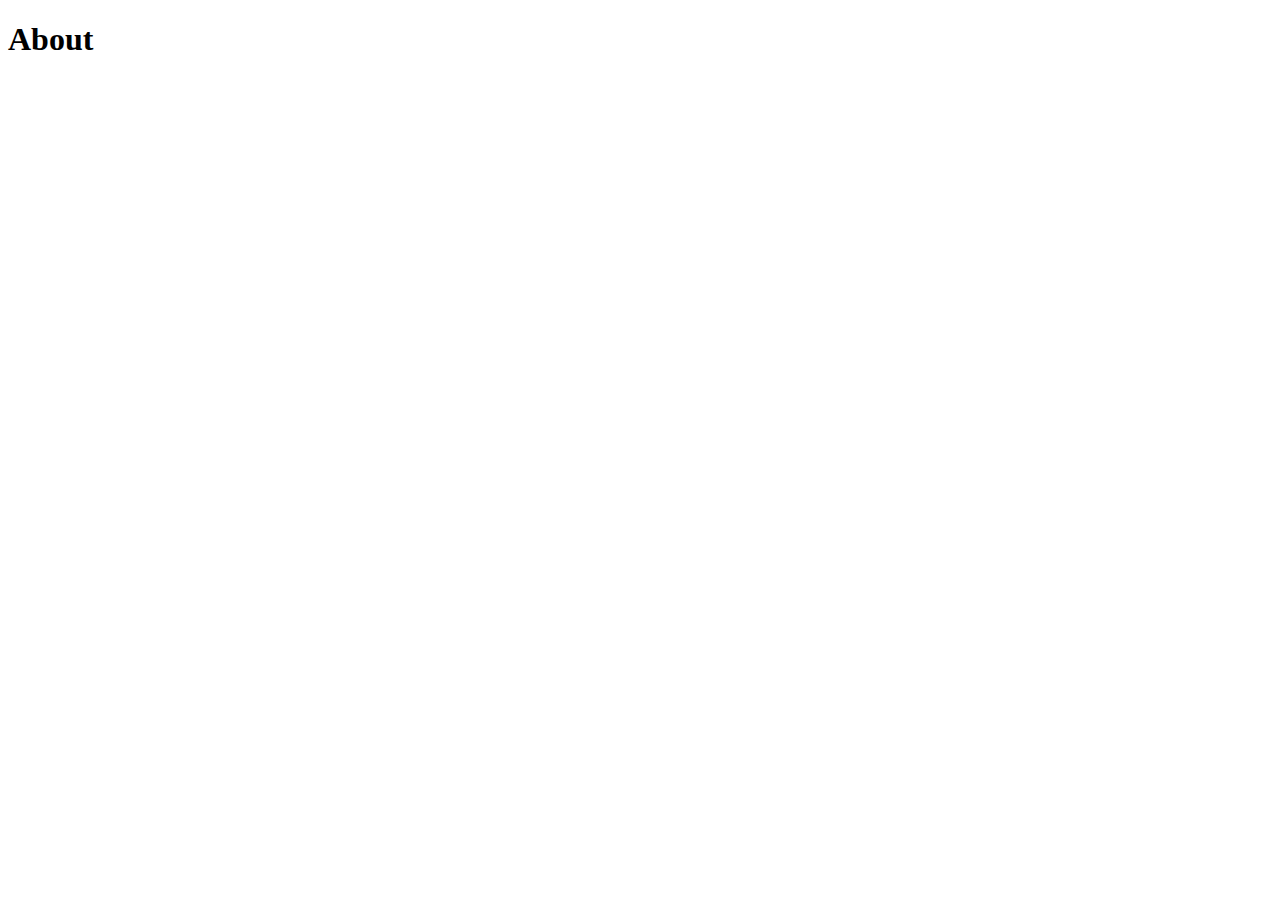
==== about.html @ 6e99d875 "Creación de estructura del reto más estilos" ====
<!DOCTYPE html>
<html lang="en">
<head>
    <meta charset="UTF-8">
    <meta name="viewport" content="width=device-width, initial-scale=1.0">
    <title>Document</title>
</head>
<body>
    <h1>About</h1>
</body>
</html>
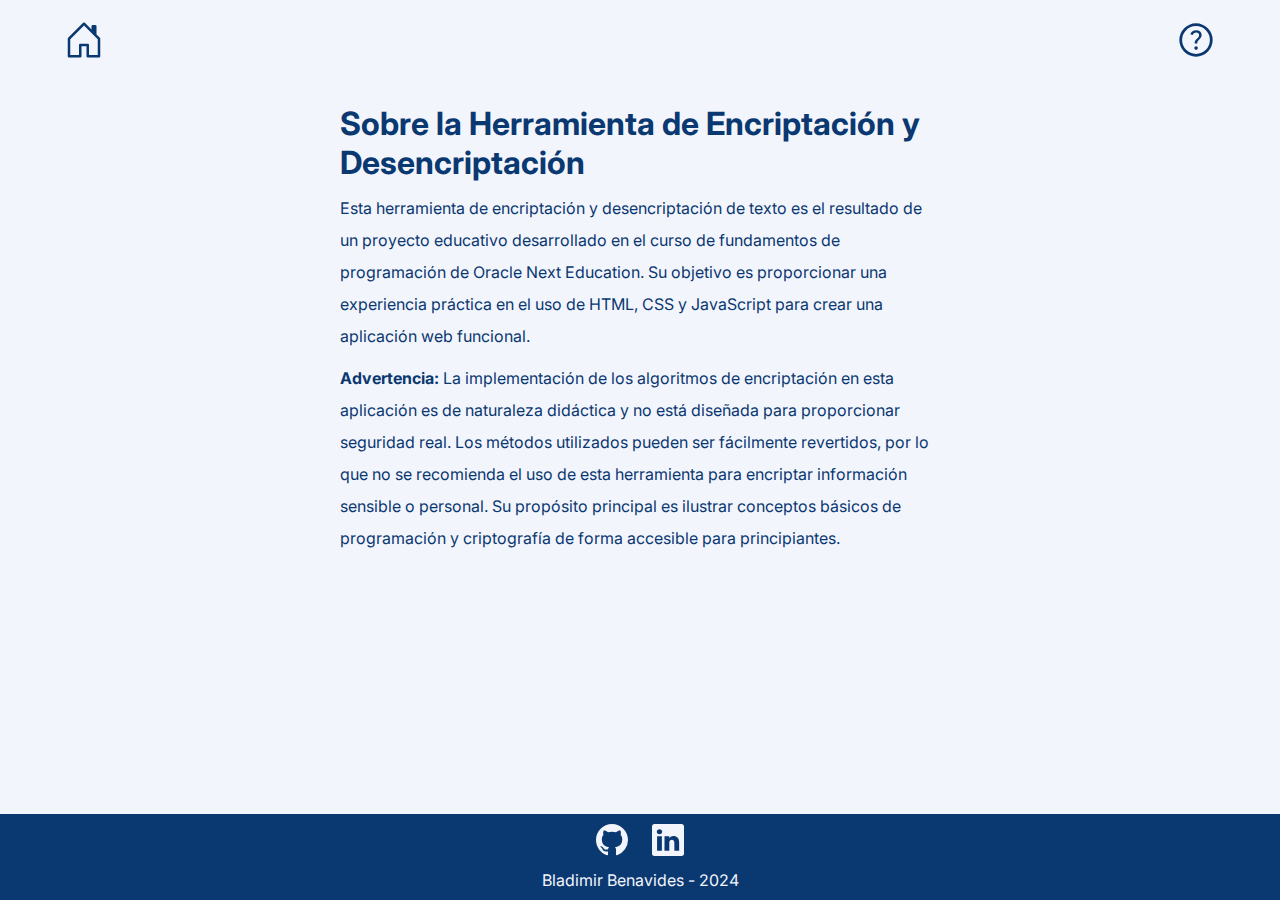
==== commit 97c8a5c1: "Logica de la pagina" ====
--- a/about.html
+++ b/about.html
@@ -4,8 +4,35 @@
     <meta charset="UTF-8">
     <meta name="viewport" content="width=device-width, initial-scale=1.0">
     <title>Document</title>
+    <link rel="stylesheet" href="style.css">
 </head>
-<body>
-    <h1>About</h1>
+<body class="flex">
+        <!-- HEADER -->
+   <header>
+    <a href="/index.html"><img class="about-home" src="/img/house-door.svg" alt="Home"></a>
+    <a href="/about.html"><img src="/img/help.svg" alt="Acerca de"></a>
+   </header>
+   <!-- MAIN -->
+   <main class="about">
+    <h1>Sobre la Herramienta de Encriptación y Desencriptación</h1>
+    <p>
+        Esta herramienta de encriptación y desencriptación de texto es el resultado de un proyecto educativo desarrollado en el curso de fundamentos de programación de Oracle Next Education. Su objetivo es proporcionar una experiencia práctica en el uso de HTML, CSS y JavaScript para crear una aplicación web funcional.
+    </p>
+    <p>
+        <strong>Advertencia:</strong> La implementación de los algoritmos de encriptación en esta aplicación es de naturaleza didáctica y no está diseñada para proporcionar seguridad real. Los métodos utilizados pueden ser fácilmente revertidos, por lo que no se recomienda el uso de esta herramienta para encriptar información sensible o personal. Su propósito principal es ilustrar conceptos básicos de programación y criptografía de forma accesible para principiantes.
+    </p>
+   </main>
+
+
+    <!-- FOOTER -->
+   <footer>
+    <div>
+        <!-- https://icons.getbootstrap.com/icons/github/ -->
+        <!-- https://icons.getbootstrap.com/icons/linkedin/ -->
+         <a href="https://github.com/Blado87/" target="_blank"><img src="/img/github.svg" alt="github"></a>
+         <a href="https://www.linkedin.com/in/bladimir-benavides-ocampo" target="_blank"><img src="/img/linkedin.svg" alt="linkedin"></a>
+    </div>
+    <p>Bladimir Benavides - 2024</p>
+   </footer>
 </body>
 </html>--- a/style.css
+++ b/style.css
@@ -0,0 +1,259 @@
+@import url("https://fonts.googleapis.com/css2?family=Inter:wght@100..900&display=swap");
+
+:root {
+  --dark-blue-300: #0a3871;
+  --light-blue-100: #f3f5fc;
+  --light-blue-300: #d8dfe8;
+  --white: #ffffff;
+  --gray-500: #343a40;
+  --alert: #fd7e14;
+}
+
+* {
+  margin: 0;
+  padding: 0;
+  box-sizing: border-box;
+}
+
+a {
+  text-decoration: none;
+  color: inherit;
+}
+
+html,
+body {
+  margin: 0;
+  padding: 0;
+  width: 100%;
+  height: 100%;
+  box-sizing: border-box;
+  font-family: "Inter";
+}
+
+body {
+  display: flex;
+  flex-direction: column;
+  justify-content: space-between;
+  background: var(--light-blue-100);
+}
+
+/* HEADER */
+
+header {
+  display: flex;
+  flex-direction: row;
+  align-items: center;
+  justify-content: space-between;
+  margin: 20px;
+  width: 90%;
+}
+
+/* MAIN */
+
+main {
+  display: flex;
+  flex-direction: column;
+  justify-content: center;
+  align-items: center;
+  gap: 10px;
+  flex-grow: 1;
+  width: 100%;
+  height: 100%;
+}
+
+/* SECTION */
+
+section {
+  display: flex;
+  flex-direction: column;
+  justify-content: space-between;
+  background-color: var(--white);
+  width: 90%;
+  height: calc(50% - 20px);
+  margin: 10px;
+  box-shadow: 0 4px 6px rgba(0, 0, 0, 0.1);
+}
+
+.border-top-radius {
+  border-top-left-radius: 10px;
+  border-top-right-radius: 10px;
+}
+
+.section-title {
+  display: flex;
+  justify-content: flex-end;
+  background-color: var(--dark-blue-300);
+}
+
+.section-title img {
+  width: 28px;
+  margin: 7px;
+  cursor: pointer;
+  margin-right: 20px;
+}
+
+.container-textare {
+  position: relative;
+  width: 100%;
+  height: 100%;
+}
+
+textarea {
+  position: absolute;
+  top: 10px;
+  right: 10px;
+  bottom: 10px;
+  left: 10px;
+  border: none;
+  outline: none;
+  resize: none;
+}
+
+textarea::placeholder {
+  color: var(--dark-blue-300);
+}
+
+.section-alert {
+  display: flex;
+  flex-direction: row;
+  align-items: center;
+  margin-left: 10px;
+  color: var(--alert);
+}
+
+.section-alert img {
+  width: 22px;
+  margin-right: 7px;
+}
+
+.container-command {
+  display: flex;
+  flex-direction: row;
+  justify-content: space-evenly;
+}
+
+.container-person {
+  display: flex;
+  flex-direction: column;
+  align-items: center;
+  justify-content: center;
+  overflow: hidden;
+  color: var(--gray-500);
+  font-weight: bold;
+}
+
+.container-person img {
+  max-width: 90%;
+  max-height: 90%;
+  width: auto;
+  height: auto;
+  margin-top: 10px;
+}
+
+.button {
+  display: inline-block;
+  font-weight: 400;
+  text-align: center;
+  vertical-align: middle;
+  user-select: none;
+  border: 1px solid transparent;
+  padding: 0.375rem 0.75rem;
+  margin: 0.5rem;
+  font-size: 1rem;
+  line-height: 1.5;
+  border-radius: 24px;
+  cursor: pointer;
+  width: 150px;
+}
+
+.button:hover {
+  filter: brightness(1.2);
+  border-color: var(--dark-blue-300);
+}
+
+.button:active {
+  filter: brightness(0.9);
+}
+
+.primary-button {
+  color: var(--light-blue-100);
+  background-color: var(--dark-blue-300);
+  border-color: var(--dark-blue-300);
+}
+
+.secundary-button {
+  color: var(--dark-blue-300);
+  background-color: var(--light-blue-300);
+  border-color: var(--dark-blue-300);
+}
+
+.texto-procesado {
+  color: var(--dark-blue-300);
+  overflow-wrap: break-word;
+  word-wrap: break-word;
+  max-width: 100%;
+  padding: 10px;
+}
+
+.flex{
+  display: flex;
+  flex-direction: column;
+  align-items: center;
+  width: 100%;
+}
+
+.about{
+  display: flex;
+  flex-direction: column;
+  justify-content: start;
+  width: 100%;
+  padding: 20px;
+  color: var(--dark-blue-300);  
+}
+
+.about p{
+  line-height: 2;
+}
+
+.about-home{
+  width: 40px;
+}
+
+/* FOOTER */
+
+footer {
+  display: flex;
+  flex-direction: column;
+  align-items: center;
+  color: var(--light-blue-100);
+  background: var(--dark-blue-300);
+  padding-top: 10px;
+  padding-bottom: 10px;
+  width: 100%;
+}
+
+footer img {
+  width: 32px;
+  padding-bottom: 10px;
+  margin-right: 10px;
+  margin-left: 10px;
+}
+
+@media (min-width: 768px) {
+  main {
+    display: flex;
+    flex-direction: row;
+    align-items: center;
+    width: 100%;
+  }
+
+  section {
+    width: 30%;
+    height: 45%;
+    margin: 20px;
+  }
+
+  .about{
+    width: 50%;
+  }
+}
